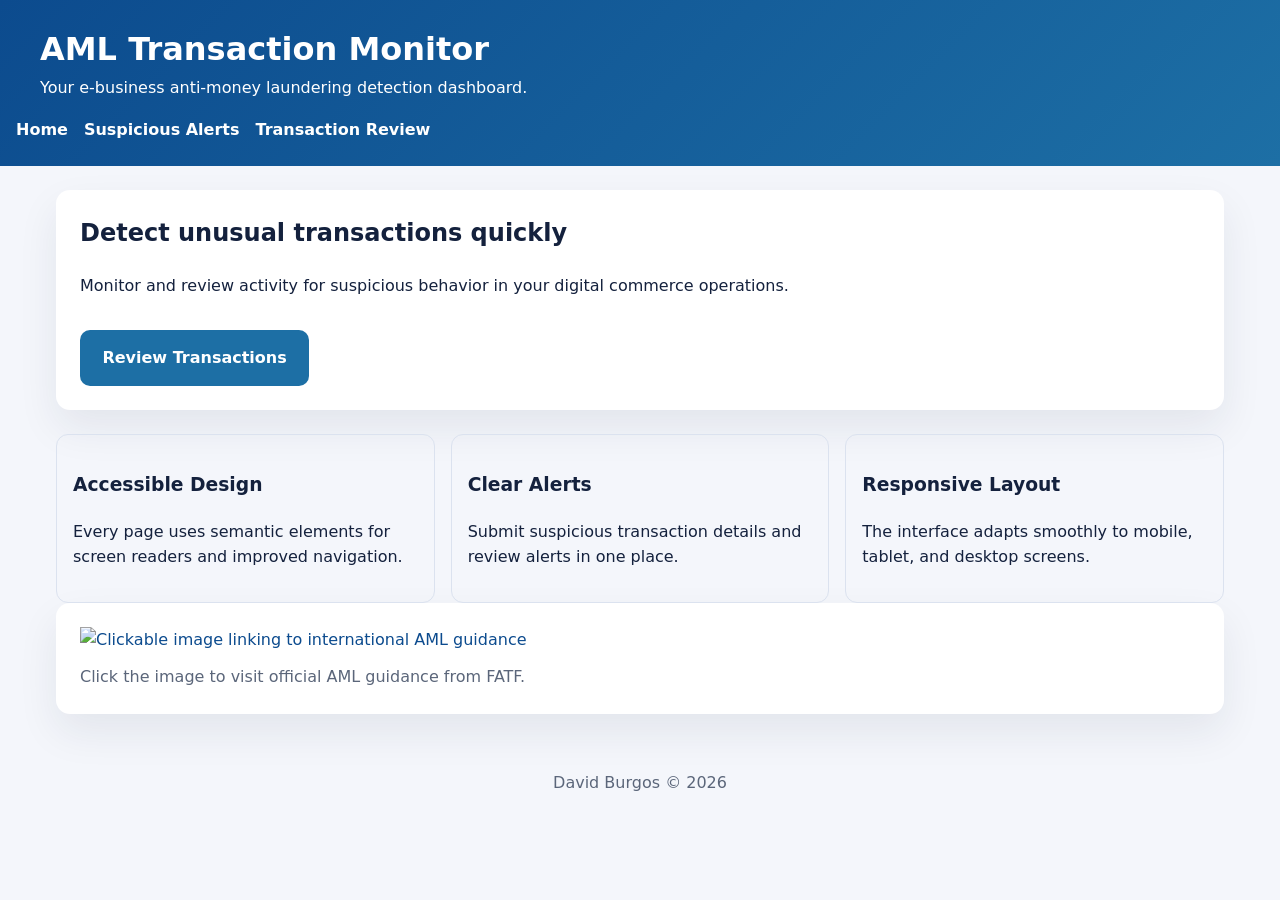
==== index.html @ fd88058b "Class example" ====
<!DOCTYPE html>
<html lang="en">
<head>
  <meta charset="UTF-8">
  <meta name="viewport" content="width=device-width, initial-scale=1.0">
  <title>AML Transaction Monitor</title>
  <link rel="stylesheet" href="styles.css">
</head>
<body>
  <header>
    <div class="brand">
      <h1>AML Transaction Monitor</h1>
      <p>Your e-business anti-money laundering detection dashboard.</p>
    </div>
    <nav aria-label="Primary navigation">
      <ul>
        <li><a href="index.html">Home</a></li>
        <li><a href="suspicious.html">Suspicious Alerts</a></li>
        <li><a href="transactions.html">Transaction Review</a></li>
      </ul>
    </nav>
  </header>

  <main>
    <section class="hero">
      <h2>Detect unusual transactions quickly</h2>
      <p>Monitor and review activity for suspicious behavior in your digital commerce operations.</p>
      <a class="hero-button" href="transactions.html">Review Transactions</a>
    </section>

    <section class="features">
      <article>
        <h3>Accessible Design</h3>
        <p>Every page uses semantic elements for screen readers and improved navigation.</p>
      </article>
      <article>
        <h3>Clear Alerts</h3>
        <p>Submit suspicious transaction details and review alerts in one place.</p>
      </article>
      <article>
        <h3>Responsive Layout</h3>
        <p>The interface adapts smoothly to mobile, tablet, and desktop screens.</p>
      </article>
    </section>

    <section class="resource-card">
      <figure>
        <a href="https://www.fatf-gafi.org" target="_blank" rel="noreferrer noopener">
          <img src="https://via.placeholder.com/600x300?text=AML+Guide" alt="Clickable image linking to international AML guidance" />
        </a>
        <figcaption>Click the image to visit official AML guidance from FATF.</figcaption>
      </figure>
    </section>
  </main>

  <footer>
    <p>David Burgos © 2026</p>
  </footer>
</body>
</html>
---- styles.css ----
:root {
  --bg: #f4f6fb;
  --surface: #ffffff;
  --primary: #0c4b8e;
  --accent: #1d6fa5;
  --text: #14213d;
  --muted: #5b667a;
  --danger: #d62828;
  font-family: Inter, system-ui, -apple-system, BlinkMacSystemFont, "Segoe UI", sans-serif;
}

* {
  box-sizing: border-box;
}

body {
  margin: 0;
  background: var(--bg);
  color: var(--text);
  line-height: 1.6;
}

img {
  max-width: 100%;
  display: block;
}

a {
  color: var(--primary);
  text-decoration: none;
}

a:hover,
button:hover {
  opacity: 0.88;
}

header {
  background: linear-gradient(135deg, #0c4b8e, #1d6fa5);
  color: white;
  padding: 1.5rem 1rem;
}

.brand {
  max-width: 1200px;
  margin: 0 auto;
}

header h1,
header p {
  margin: 0;
}

nav {
  margin-top: 1rem;
}

nav ul {
  list-style: none;
  display: flex;
  gap: 1rem;
  padding: 0;
  margin: 0;
  flex-wrap: wrap;
}

nav a {
  color: white;
  font-weight: 600;
}

main {
  max-width: 1200px;
  margin: 1.5rem auto;
  padding: 0 1rem;
}

.hero,
.page-intro,
.resource-card,
.form-wrapper,
.info-card,
.search-panel,
.table-card {
  background: var(--surface);
  border-radius: 14px;
  padding: 1.5rem;
  box-shadow: 0 18px 40px rgba(20, 33, 61, 0.08);
  margin-bottom: 1.5rem;
}

.hero h2,
.page-intro h2 {
  margin-top: 0;
}

.hero-button {
  display: inline-block;
  margin-top: 1rem;
  background: var(--accent);
  color: white;
  padding: 0.95rem 1.4rem;
  border-radius: 10px;
  font-weight: 700;
}

.features {
  display: grid;
  grid-template-columns: repeat(3, minmax(0, 1fr));
  gap: 1rem;
}

.features article {
  border: 1px solid #dbe2ef;
  padding: 1rem;
  border-radius: 12px;
}

.resource-card figure {
  margin: 0;
}

.resource-card figcaption {
  margin-top: 0.75rem;
  color: var(--muted);
}

form {
  display: grid;
  gap: 1rem;
}

fieldset {
  border: 1px solid #dbe2ef;
  border-radius: 14px;
  padding: 1.4rem;
}

legend {
  font-weight: 700;
  padding: 0 0.5rem;
}

label,
span {
  display: block;
  font-weight: 600;
  margin-bottom: 0.3rem;
}

input[type="text"],
input[type="number"],
select,
textarea {
  width: 100%;
  padding: 0.85rem 1rem;
  border: 1px solid #dbe2ef;
  border-radius: 12px;
  font: inherit;
}

textarea {
  resize: vertical;
}

.radio-group {
  display: flex;
  flex-wrap: wrap;
  gap: 1rem;
  align-items: center;
}

.radio-group label {
  font-weight: 500;
}

button {
  border: none;
  border-radius: 12px;
  background: var(--primary);
  color: white;
  padding: 0.95rem 1.3rem;
  font-weight: 700;
  cursor: pointer;
}

.search-panel label {
  margin-bottom: 0.75rem;
}

.search-row {
  display: flex;
  gap: 0.75rem;
  flex-wrap: wrap;
}

.search-row input {
  flex: 1 1 240px;
}

table {
  width: 100%;
  border-collapse: collapse;
}

caption {
  caption-side: top;
  text-align: left;
  font-weight: 700;
  margin-bottom: 1rem;
}

th,
td {
  text-align: left;
  padding: 0.95rem 0.75rem;
  border-bottom: 1px solid #e6ecf4;
}

th {
  background: #f8fafc;
}

tbody tr:nth-child(even) {
  background: #f7f9fc;
}

footer {
  text-align: center;
  padding: 1rem;
  color: var(--muted);
}

@media (max-width: 900px) {
  .features {
    grid-template-columns: 1fr 1fr;
  }
}

@media (max-width: 680px) {
  nav ul {
    flex-direction: column;
  }

  .features {
    grid-template-columns: 1fr;
  }

  .search-row {
    flex-direction: column;
  }
}
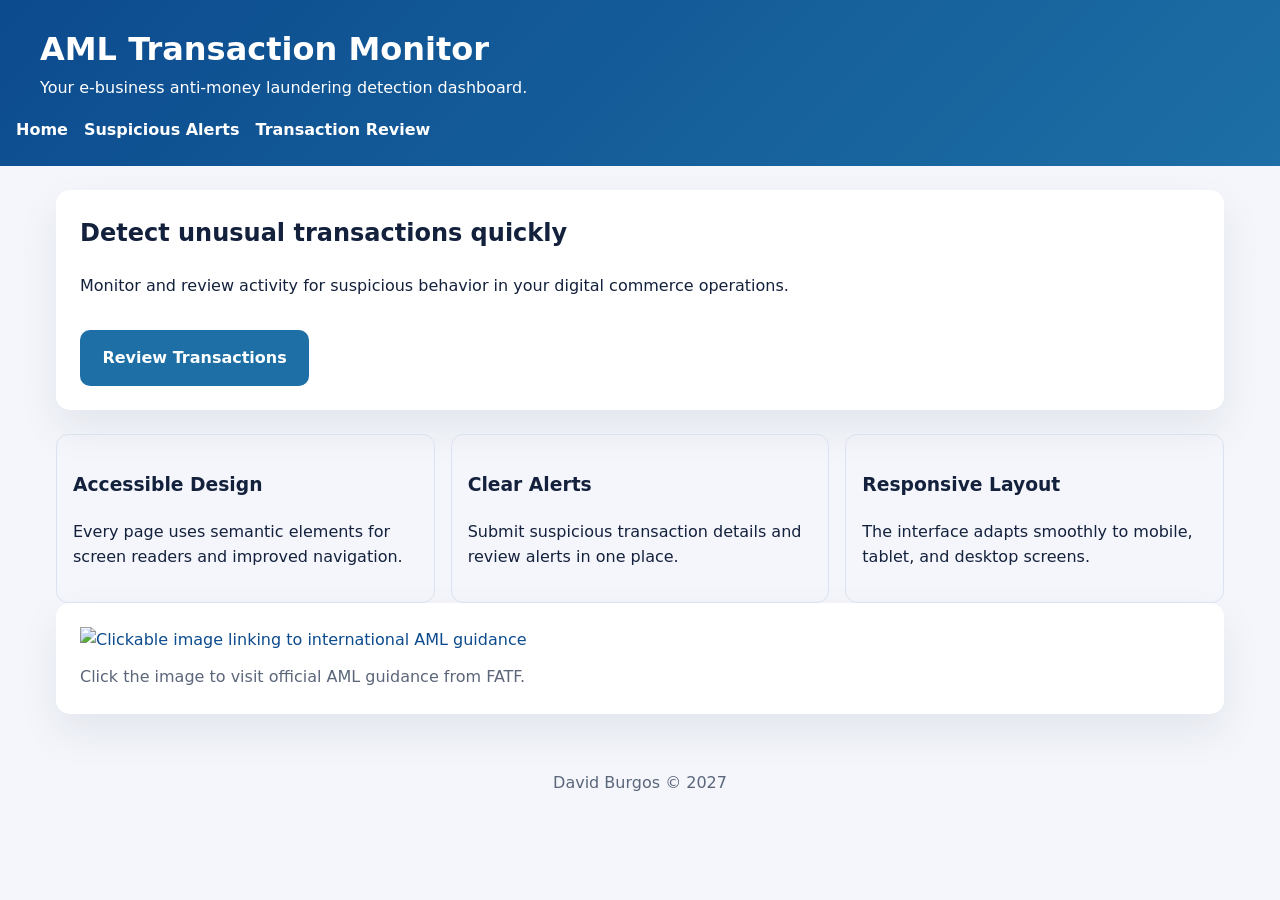
==== commit ca81bc8e: "Changed the date" ====
--- a/index.html
+++ b/index.html
@@ -54,7 +54,7 @@
   </main>
 
   <footer>
-    <p>David Burgos © 2026</p>
+    <p>David Burgos © 2027</p>
   </footer>
 </body>
-</html>
+</html>
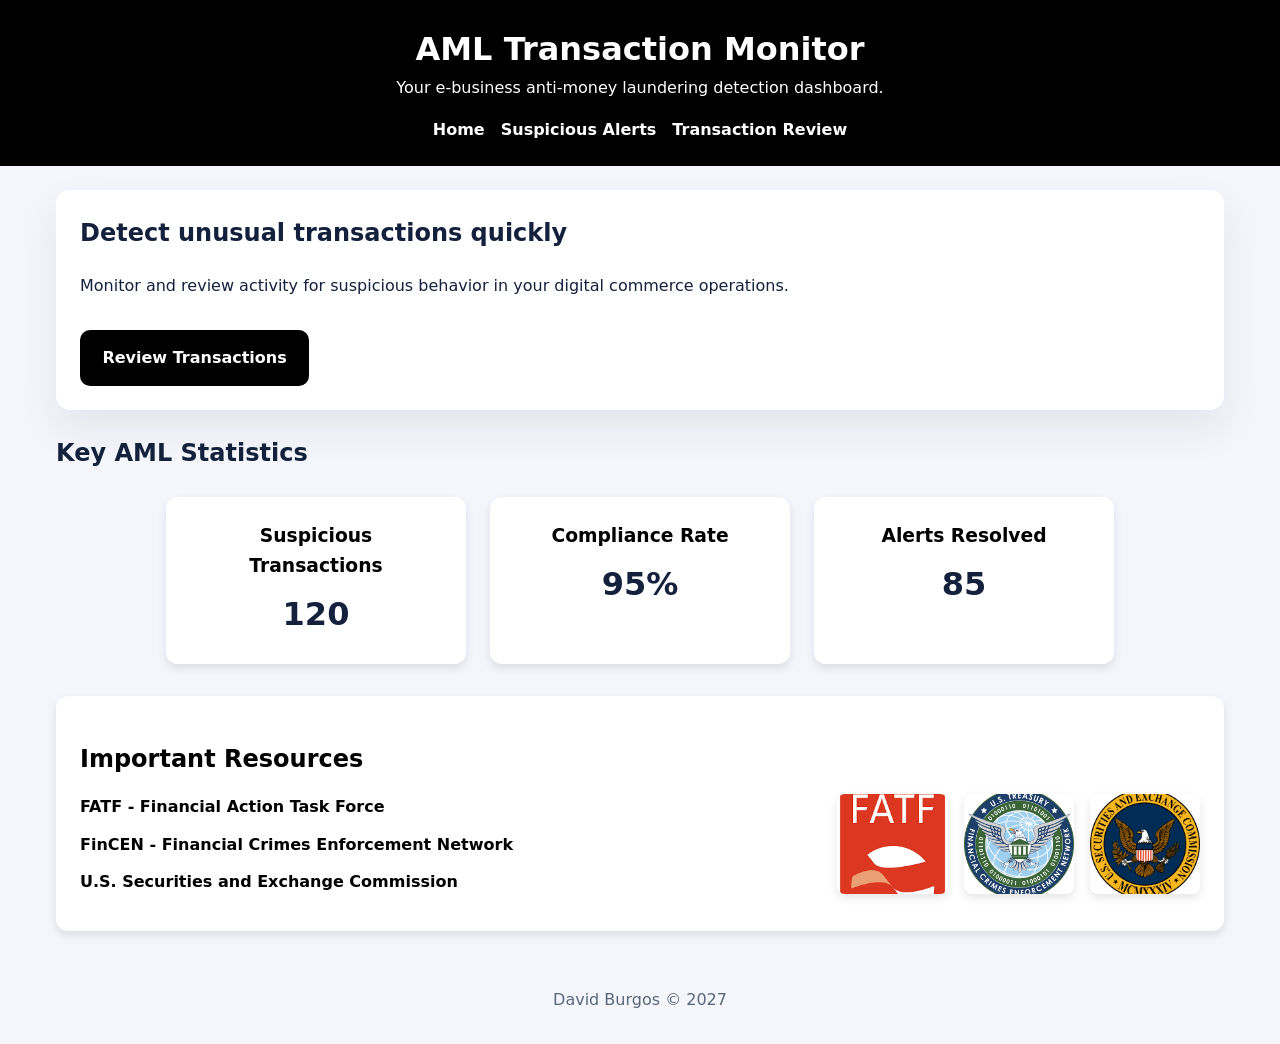
==== commit 063fbfde: "Edits" ====
--- a/index.html
+++ b/index.html
@@ -28,29 +28,127 @@
       <a class="hero-button" href="transactions.html">Review Transactions</a>
     </section>
 
-    <section class="features">
-      <article>
-        <h3>Accessible Design</h3>
-        <p>Every page uses semantic elements for screen readers and improved navigation.</p>
-      </article>
-      <article>
-        <h3>Clear Alerts</h3>
-        <p>Submit suspicious transaction details and review alerts in one place.</p>
-      </article>
-      <article>
-        <h3>Responsive Layout</h3>
-        <p>The interface adapts smoothly to mobile, tablet, and desktop screens.</p>
-      </article>
+    <section class="statistics">
+      <h2>Key AML Statistics</h2>
+      <div class="stats-boxes">
+        <div class="stat-box">
+          <h3>Suspicious Transactions</h3>
+          <p>120</p>
+        </div>
+        <div class="stat-box">
+          <h3>Compliance Rate</h3>
+          <p>95%</p>
+        </div>
+        <div class="stat-box">
+          <h3>Alerts Resolved</h3>
+          <p>85</p>
+        </div>
+      </div>
     </section>
 
-    <section class="resource-card">
-      <figure>
-        <a href="https://www.fatf-gafi.org" target="_blank" rel="noreferrer noopener">
-          <img src="https://via.placeholder.com/600x300?text=AML+Guide" alt="Clickable image linking to international AML guidance" />
-        </a>
-        <figcaption>Click the image to visit official AML guidance from FATF.</figcaption>
-      </figure>
+    <style>
+      .stats-boxes {
+        display: flex;
+        gap: 1.5rem;
+        justify-content: center;
+        margin-top: 1.5rem;
+      }
+
+      .stat-box {
+        background: var(--surface);
+        border-radius: 12px;
+        box-shadow: 0 4px 10px rgba(0, 0, 0, 0.1);
+        padding: 1.5rem;
+        text-align: center;
+        flex: 1;
+        max-width: 300px;
+      }
+
+      .stat-box h3 {
+        margin: 0 0 0.5rem;
+        color: var(--primary);
+      }
+
+      .stat-box p {
+        font-size: 2rem;
+        font-weight: bold;
+        margin: 0;
+        color: var(--text);
+      }
+    </style>
+
+    <section class="important-links">
+      <h2>Important Resources</h2>
+      <div class="resources-content">
+        <ul>
+          <li><a href="https://www.fatf-gafi.org" target="_blank" rel="noopener noreferrer">FATF - Financial Action Task Force</a></li>
+          <li><a href="https://www.fincen.gov" target="_blank" rel="noopener noreferrer">FinCEN - Financial Crimes Enforcement Network</a></li>
+          <li><a href="https://www.sec.gov" target="_blank" rel="noopener noreferrer">U.S. Securities and Exchange Commission</a></li>
+        </ul>
+        <div class="resource-images">
+          <img src="images/fatf.png" alt="FATF Logo">
+          <img src="images/FinCENLogo.png" alt="FinCEN Logo">
+          <img src="images/Seal_of_the_United_States_Securities_and_Exchange_Commission.svg.png" alt="SEC Logo">
+        </div>
+      </div>
     </section>
+
+    <style>
+      .important-links {
+        margin-top: 2rem;
+        padding: 1.5rem;
+        background: var(--surface);
+        border-radius: 12px;
+        box-shadow: 0 4px 10px rgba(0, 0, 0, 0.1);
+      }
+
+      .important-links h2 {
+        margin-bottom: 1rem;
+        color: var(--primary);
+      }
+
+      .resources-content {
+        display: flex;
+        align-items: flex-start;
+        gap: 2rem;
+      }
+
+      .important-links ul {
+        list-style: none;
+        padding: 0;
+        margin: 0;
+        flex: 2;
+      }
+
+      .important-links li {
+        margin-bottom: 0.75rem;
+      }
+
+      .important-links a {
+        color: var(--accent);
+        text-decoration: none;
+        font-weight: 600;
+      }
+
+      .important-links a:hover {
+        text-decoration: underline;
+      }
+
+      .resource-images {
+        display: flex;
+        flex: 1;
+        gap: 1rem;
+        justify-content: space-between;
+      }
+
+      .resource-images img {
+        width: 150px; /* Set a fixed width to expand horizontally */
+        height: 100px; /* Maintain a proportional height */
+        border-radius: 8px;
+        box-shadow: 0 4px 10px rgba(0, 0, 0, 0.1);
+        object-fit: cover; /* Ensures the image fills the width while maintaining aspect ratio */
+      }
+    </style>
   </main>
 
   <footer>
--- a/styles.css
+++ b/styles.css
@@ -1,8 +1,8 @@
 :root {
   --bg: #f4f6fb;
   --surface: #ffffff;
-  --primary: #0c4b8e;
-  --accent: #1d6fa5;
+  --primary: #000000; /* Changed from #0c4b8e */
+  --accent: #000000; /* Changed from #1d6fa5 */
   --text: #14213d;
   --muted: #5b667a;
   --danger: #d62828;
@@ -36,7 +36,11 @@
 }
 
 header {
-  background: linear-gradient(135deg, #0c4b8e, #1d6fa5);
+  display: flex;
+  flex-direction: column;
+  align-items: center;
+  text-align: center;
+  background: linear-gradient(135deg, #000000, #000000); /* Changed from #0c4b8e, #1d6fa5 */
   color: white;
   padding: 1.5rem 1rem;
 }
@@ -177,7 +181,7 @@
 button {
   border: none;
   border-radius: 12px;
-  background: var(--primary);
+  background: var(--primary); /* Updated to use black */
   color: white;
   padding: 0.95rem 1.3rem;
   font-weight: 700;
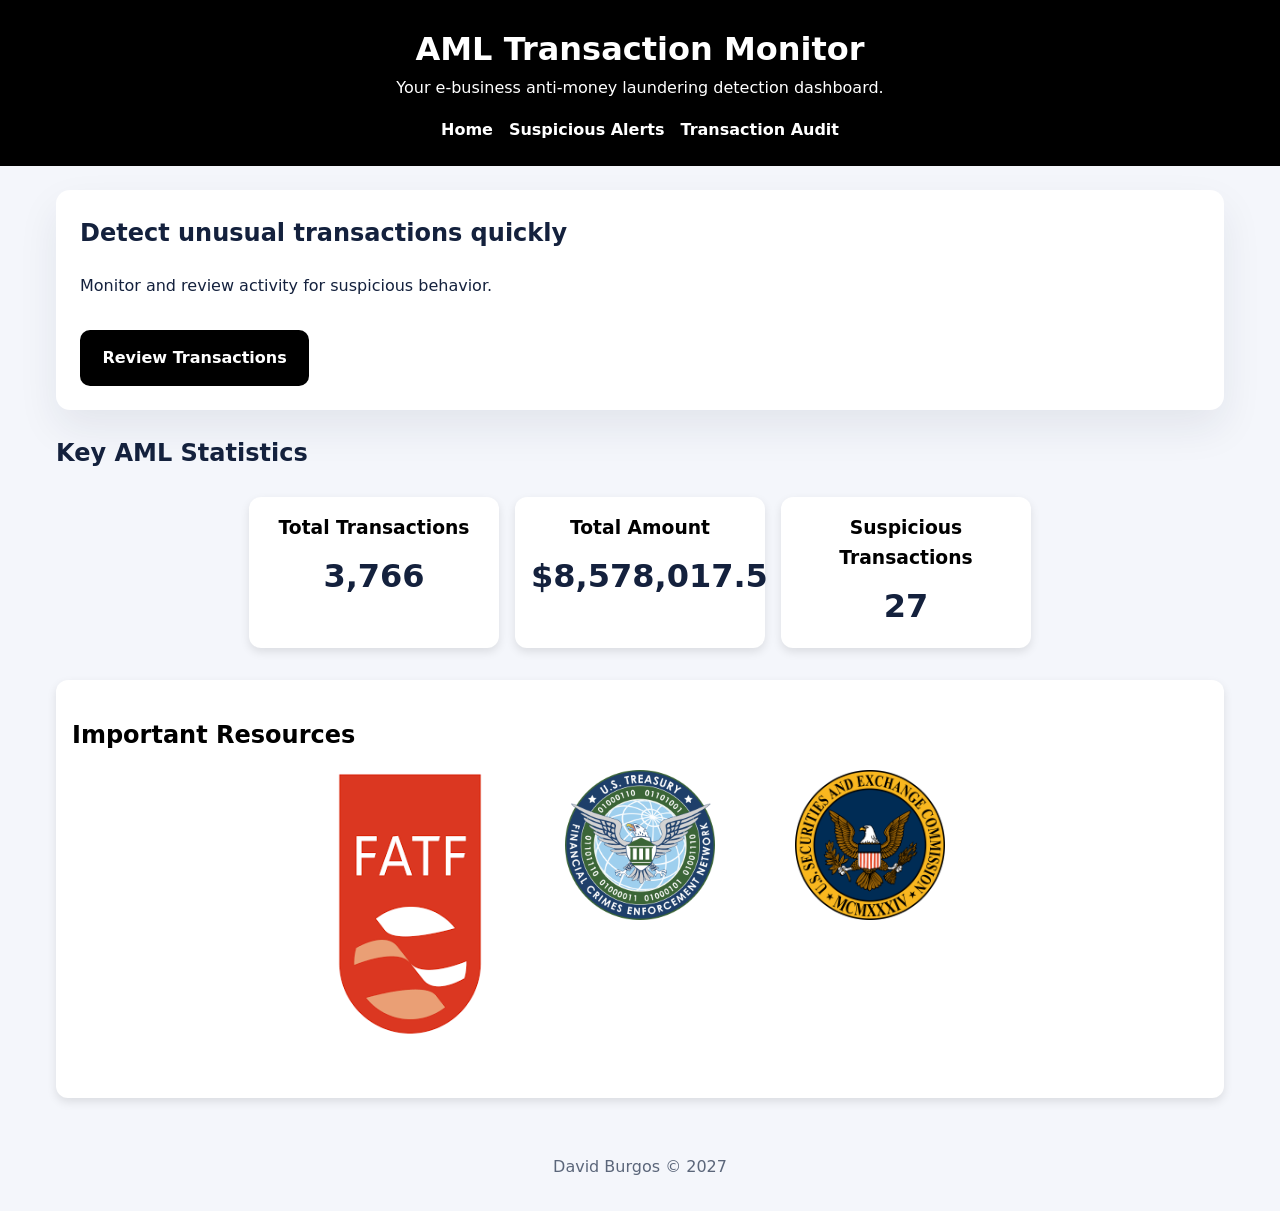
==== commit 43e60184: "commit" ====
--- a/index.html
+++ b/index.html
@@ -4,7 +4,7 @@
   <meta charset="UTF-8">
   <meta name="viewport" content="width=device-width, initial-scale=1.0">
   <title>AML Transaction Monitor</title>
-  <link rel="stylesheet" href="styles.css">
+  <link rel="stylesheet" href="styles.css?v=1.1">
 </head>
 <body>
   <header>
@@ -16,7 +16,7 @@
       <ul>
         <li><a href="index.html">Home</a></li>
         <li><a href="suspicious.html">Suspicious Alerts</a></li>
-        <li><a href="transactions.html">Transaction Review</a></li>
+        <li><a href="transactions.html">Transaction Audit</a></li>
       </ul>
     </nav>
   </header>
@@ -24,7 +24,7 @@
   <main>
     <section class="hero">
       <h2>Detect unusual transactions quickly</h2>
-      <p>Monitor and review activity for suspicious behavior in your digital commerce operations.</p>
+      <p>Monitor and review activity for suspicious behavior.</p>
       <a class="hero-button" href="transactions.html">Review Transactions</a>
     </section>
 
@@ -32,16 +32,16 @@
       <h2>Key AML Statistics</h2>
       <div class="stats-boxes">
         <div class="stat-box">
-          <h3>Suspicious Transactions</h3>
-          <p>120</p>
+          <h3>Total Transactions</h3>
+          <p>3,766</p>
         </div>
         <div class="stat-box">
-          <h3>Compliance Rate</h3>
-          <p>95%</p>
+          <h3>Total Amount</h3>
+          <p>$8,578,017.5</p>
         </div>
         <div class="stat-box">
-          <h3>Alerts Resolved</h3>
-          <p>85</p>
+          <h3>Suspicious Transactions</h3>
+          <p>27</p>
         </div>
       </div>
     </section>
@@ -49,19 +49,21 @@
     <style>
       .stats-boxes {
         display: flex;
-        gap: 1.5rem;
+        flex-wrap: wrap;
+        gap: 1rem;
         justify-content: center;
         margin-top: 1.5rem;
+        margin-bottom: 2rem;
       }
 
       .stat-box {
         background: var(--surface);
         border-radius: 12px;
         box-shadow: 0 4px 10px rgba(0, 0, 0, 0.1);
-        padding: 1.5rem;
+        padding: 1rem;
         text-align: center;
-        flex: 1;
-        max-width: 300px;
+        flex: 1 1 120px;
+        max-width: 250px;
       }
 
       .stat-box h3 {
@@ -81,14 +83,14 @@
       <h2>Important Resources</h2>
       <div class="resources-content">
         <ul>
-          <li><a href="https://www.fatf-gafi.org" target="_blank" rel="noopener noreferrer">FATF - Financial Action Task Force</a></li>
-          <li><a href="https://www.fincen.gov" target="_blank" rel="noopener noreferrer">FinCEN - Financial Crimes Enforcement Network</a></li>
-          <li><a href="https://www.sec.gov" target="_blank" rel="noopener noreferrer">U.S. Securities and Exchange Commission</a></li>
+          <li><a href="https://www.fatf-gafi.org" target="_blank" rel="noopener noreferrer"> <img src="images/fatf.png" alt="FATF Logo"></a></li>
+          <li><a href="https://www.fincen.gov" target="_blank" rel="noopener noreferrer"><img src="images/FinCENLogo.png" alt="FinCEN Logo"></a></li>
+          <li><a href="https://www.sec.gov" target="_blank" rel="noopener noreferrer"><img src="images/Seal_of_the_United_States_Securities_and_Exchange_Commission.svg.png" alt="SEC Logo"></a></li>
         </ul>
         <div class="resource-images">
-          <img src="images/fatf.png" alt="FATF Logo">
-          <img src="images/FinCENLogo.png" alt="FinCEN Logo">
-          <img src="images/Seal_of_the_United_States_Securities_and_Exchange_Commission.svg.png" alt="SEC Logo">
+          
+          
+          
         </div>
       </div>
     </section>
@@ -96,10 +98,11 @@
     <style>
       .important-links {
         margin-top: 2rem;
-        padding: 1.5rem;
+        padding: 1rem; /* Reduced padding to make the box shorter */
         background: var(--surface);
         border-radius: 12px;
         box-shadow: 0 4px 10px rgba(0, 0, 0, 0.1);
+        overflow: hidden;
       }
 
       .important-links h2 {
--- a/styles.css
+++ b/styles.css
@@ -13,11 +13,16 @@
   box-sizing: border-box;
 }
 
+html {
+  overflow-x: hidden;
+}
+
 body {
   margin: 0;
   background: var(--bg);
   color: var(--text);
   line-height: 1.6;
+  overflow-x: hidden;
 }
 
 img {
@@ -193,18 +198,26 @@
 }
 
 .search-row {
-  display: flex;
+  display: grid;
+  grid-template-columns: 1fr auto;
   gap: 0.75rem;
-  flex-wrap: wrap;
+  align-items: start;
 }
 
 .search-row input {
-  flex: 1 1 240px;
+  width: 100%;
+}
+
+@media (max-width: 480px) {
+  .search-row {
+    grid-template-columns: 1fr;
+  }
 }
 
 table {
   width: 100%;
   border-collapse: collapse;
+  word-wrap: break-word;
 }
 
 caption {
@@ -217,8 +230,9 @@
 th,
 td {
   text-align: left;
-  padding: 0.95rem 0.75rem;
-  border-bottom: 1px solid #e6ecf4;
+  padding: 0.5rem;
+  border: 1px solid var(--muted);
+  overflow-wrap: break-word;
 }
 
 th {
@@ -254,3 +268,148 @@
     flex-direction: column;
   }
 }
+
+/* Style for aligning and resizing images in the important-links section */
+.important-links .resources-content {
+  display: flex;
+  justify-content: center;
+  align-items: center;
+  flex-direction: column;
+}
+
+.important-links .resources-content ul {
+  display: flex;
+  justify-content: center;
+  gap: 5rem; /* Significantly increase spacing between images */
+  padding: 0;
+  list-style: none;
+}
+
+.important-links .resources-content ul li img {
+  width: 150px;
+  height: auto; /* Maintain aspect ratio to avoid cutting */
+  object-fit: contain; /* Ensure the entire image is visible */
+}
+
+.important-links .resources-content ul li:first-child img {
+  margin-top: 0;
+}
+
+
+/* Responsive Design */
+@media (max-width: 768px) {
+  header {
+    flex-direction: column;
+    padding: 1rem;
+  }
+
+  nav ul {
+    flex-direction: column;
+    gap: 0.5rem;
+  }
+
+  main {
+    padding: 0.5rem;
+  }
+
+  .form-wrapper {
+    padding: 1rem;
+  }
+}
+
+@media (max-width: 480px) {
+  header h1 {
+    font-size: 1.5rem;
+  }
+
+  header p {
+    font-size: 1rem;
+  }
+
+  nav ul {
+    gap: 0.25rem;
+  }
+
+  main {
+    padding: 0 0.5rem;
+    margin: 0.75rem auto;
+  }
+
+  .hero,
+  .page-intro,
+  .resource-card,
+  .form-wrapper,
+  .info-card,
+  .search-panel,
+  .table-card {
+    padding: 0.75rem;
+    border-radius: 8px;
+  }
+
+  table {
+    font-size: 0.65rem;
+  }
+
+  th,
+  td {
+    padding: 0.2rem 0.15rem;
+  }
+
+  caption {
+    font-size: 0.8rem;
+  }
+
+  fieldset {
+    padding: 0.75rem;
+  }
+}
+
+@media (max-width: 600px) {
+  .important-links .resources-content ul {
+    flex-direction: column;
+    align-items: center;
+    gap: 1rem;
+  }
+
+  .important-links .resources-content ul li img {
+    width: 120px;
+  }
+
+  .stats-boxes {
+    flex-wrap: wrap;
+    gap: 0.75rem;
+  }
+}
+
+/* Responsive Table Design */
+table {
+  width: 100%;
+  border-collapse: collapse;
+  word-wrap: break-word;
+}
+
+table th,
+table td {
+  padding: 0.5rem;
+  text-align: left;
+  border: 1px solid var(--muted);
+  overflow-wrap: break-word;
+}
+
+.table-wrapper {
+  overflow-x: hidden;
+}
+
+.table-card {
+  overflow: hidden;
+}
+
+table {
+  table-layout: fixed;
+}
+
+th,
+td {
+  word-break: break-word;
+  white-space: normal;
+}
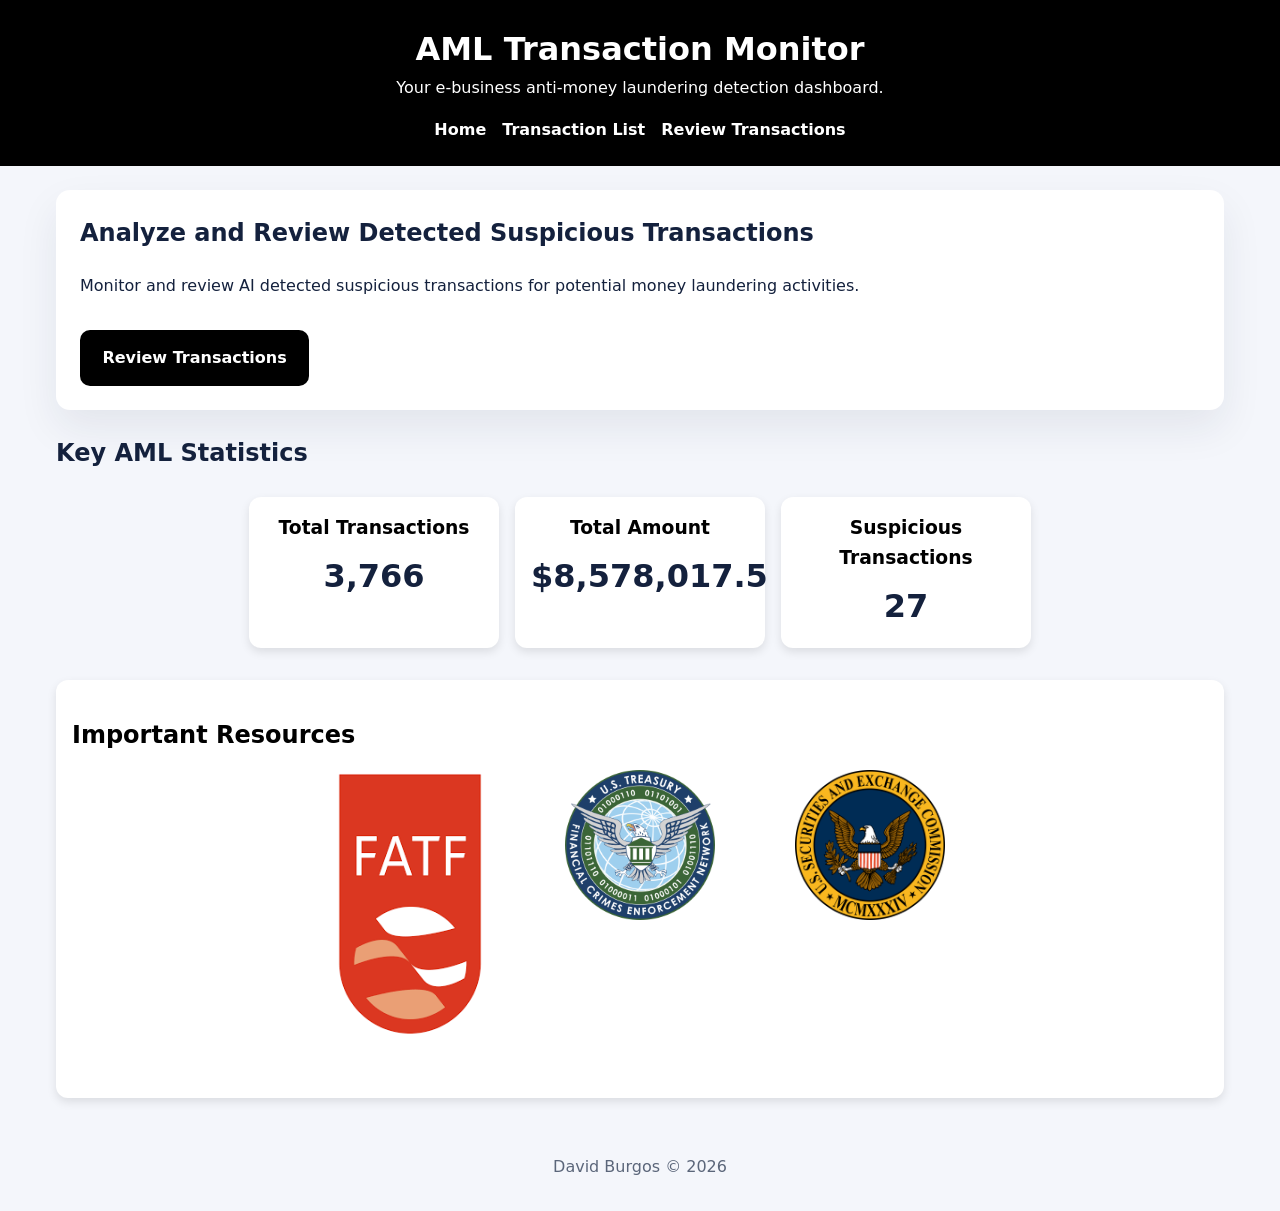
==== commit 0fa82857: "Commit" ====
--- a/index.html
+++ b/index.html
@@ -15,16 +15,16 @@
     <nav aria-label="Primary navigation">
       <ul>
         <li><a href="index.html">Home</a></li>
-        <li><a href="suspicious.html">Suspicious Alerts</a></li>
-        <li><a href="transactions.html">Transaction Audit</a></li>
+        <li><a href="transactions.html">Transaction List</a></li>
+        <li><a href="suspicious.html">Review Transactions</a></li>
       </ul>
     </nav>
   </header>
 
   <main>
     <section class="hero">
-      <h2>Detect unusual transactions quickly</h2>
-      <p>Monitor and review activity for suspicious behavior.</p>
+      <h2>Analyze and Review Detected Suspicious Transactions</h2>
+      <p>Monitor and review AI detected suspicious transactions for potential money laundering activities.</p>
       <a class="hero-button" href="transactions.html">Review Transactions</a>
     </section>
 
@@ -155,7 +155,7 @@
   </main>
 
   <footer>
-    <p>David Burgos © 2027</p>
+    <p>David Burgos © 2026</p>
   </footer>
 </body>
 </html>
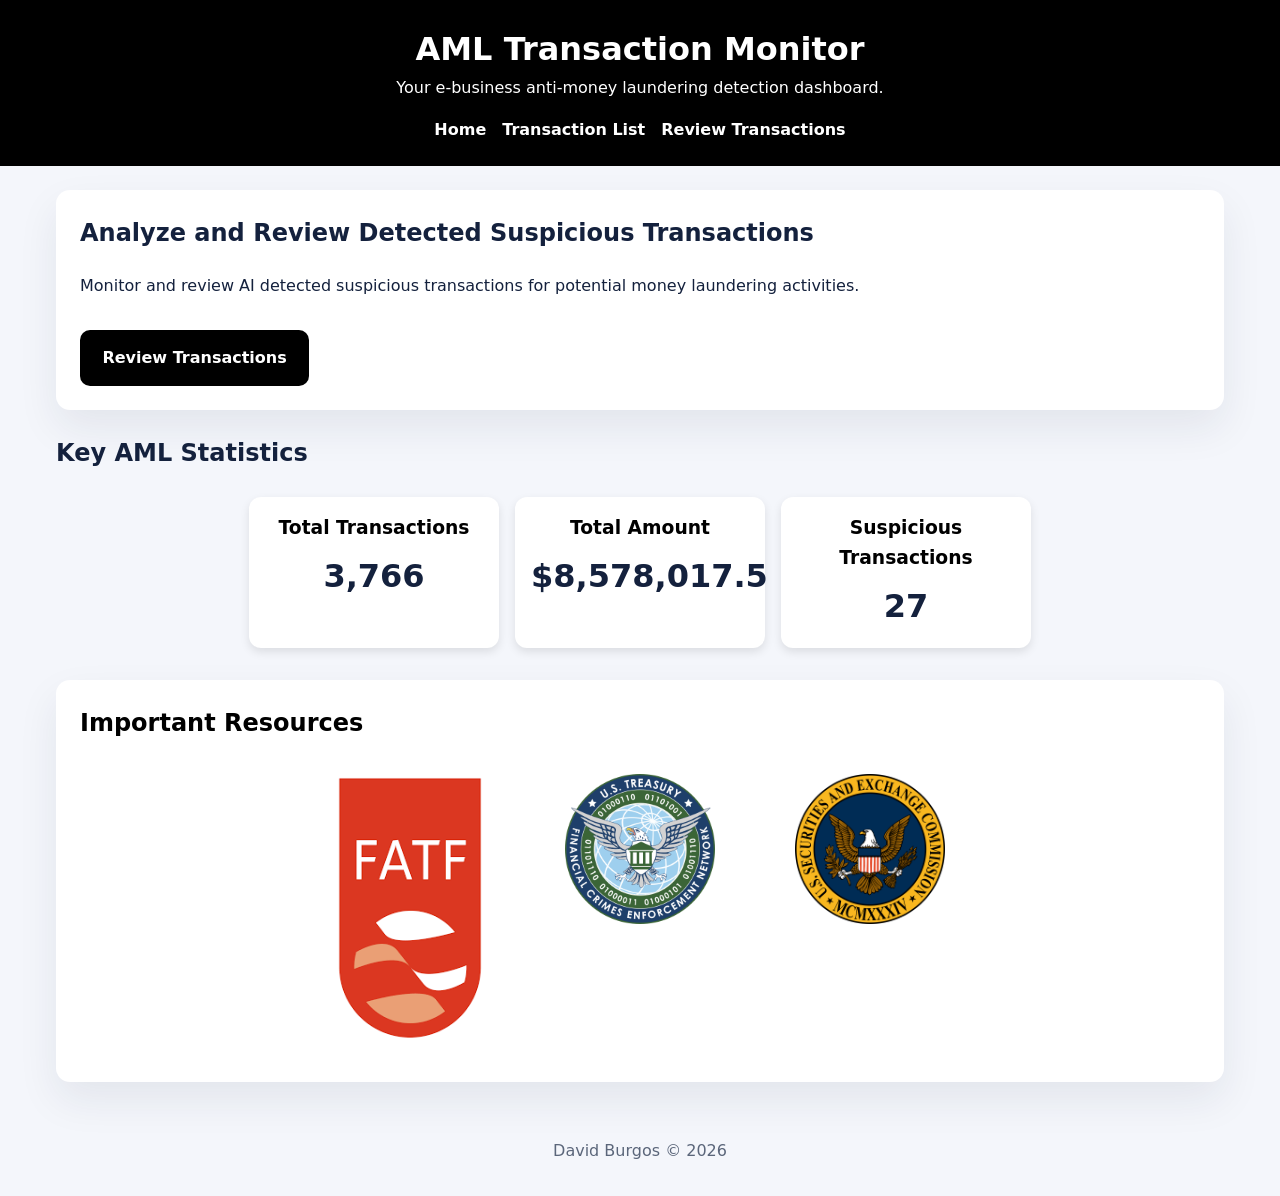
==== commit 0f58df44: "Commit" ====
--- a/index.html
+++ b/index.html
@@ -4,7 +4,7 @@
   <meta charset="UTF-8">
   <meta name="viewport" content="width=device-width, initial-scale=1.0">
   <title>AML Transaction Monitor</title>
-  <link rel="stylesheet" href="styles.css?v=1.1">
+  <link rel="stylesheet" href="styles.css">
 </head>
 <body>
   <header>
@@ -46,116 +46,20 @@
       </div>
     </section>
 
-    <style>
-      .stats-boxes {
-        display: flex;
-        flex-wrap: wrap;
-        gap: 1rem;
-        justify-content: center;
-        margin-top: 1.5rem;
-        margin-bottom: 2rem;
-      }
-
-      .stat-box {
-        background: var(--surface);
-        border-radius: 12px;
-        box-shadow: 0 4px 10px rgba(0, 0, 0, 0.1);
-        padding: 1rem;
-        text-align: center;
-        flex: 1 1 120px;
-        max-width: 250px;
-      }
-
-      .stat-box h3 {
-        margin: 0 0 0.5rem;
-        color: var(--primary);
-      }
-
-      .stat-box p {
-        font-size: 2rem;
-        font-weight: bold;
-        margin: 0;
-        color: var(--text);
-      }
-    </style>
-
     <section class="important-links">
       <h2>Important Resources</h2>
       <div class="resources-content">
         <ul>
-          <li><a href="https://www.fatf-gafi.org" target="_blank" rel="noopener noreferrer"> <img src="images/fatf.png" alt="FATF Logo"></a></li>
+          <li><a href="https://www.fatf-gafi.org" target="_blank" rel="noopener noreferrer"><img src="images/fatf.png" alt="FATF Logo"></a></li>
           <li><a href="https://www.fincen.gov" target="_blank" rel="noopener noreferrer"><img src="images/FinCENLogo.png" alt="FinCEN Logo"></a></li>
           <li><a href="https://www.sec.gov" target="_blank" rel="noopener noreferrer"><img src="images/Seal_of_the_United_States_Securities_and_Exchange_Commission.svg.png" alt="SEC Logo"></a></li>
         </ul>
-        <div class="resource-images">
-          
-          
-          
-        </div>
       </div>
     </section>
-
-    <style>
-      .important-links {
-        margin-top: 2rem;
-        padding: 1rem; /* Reduced padding to make the box shorter */
-        background: var(--surface);
-        border-radius: 12px;
-        box-shadow: 0 4px 10px rgba(0, 0, 0, 0.1);
-        overflow: hidden;
-      }
-
-      .important-links h2 {
-        margin-bottom: 1rem;
-        color: var(--primary);
-      }
-
-      .resources-content {
-        display: flex;
-        align-items: flex-start;
-        gap: 2rem;
-      }
-
-      .important-links ul {
-        list-style: none;
-        padding: 0;
-        margin: 0;
-        flex: 2;
-      }
-
-      .important-links li {
-        margin-bottom: 0.75rem;
-      }
-
-      .important-links a {
-        color: var(--accent);
-        text-decoration: none;
-        font-weight: 600;
-      }
-
-      .important-links a:hover {
-        text-decoration: underline;
-      }
-
-      .resource-images {
-        display: flex;
-        flex: 1;
-        gap: 1rem;
-        justify-content: space-between;
-      }
-
-      .resource-images img {
-        width: 150px; /* Set a fixed width to expand horizontally */
-        height: 100px; /* Maintain a proportional height */
-        border-radius: 8px;
-        box-shadow: 0 4px 10px rgba(0, 0, 0, 0.1);
-        object-fit: cover; /* Ensures the image fills the width while maintaining aspect ratio */
-      }
-    </style>
   </main>
 
   <footer>
-    <p>David Burgos © 2026</p>
+    <p>David Burgos &copy; 2026</p>
   </footer>
 </body>
-</html>+</html>
--- a/styles.css
+++ b/styles.css
@@ -1,8 +1,8 @@
 :root {
   --bg: #f4f6fb;
   --surface: #ffffff;
-  --primary: #000000; /* Changed from #0c4b8e */
-  --accent: #000000; /* Changed from #1d6fa5 */
+  --primary: #000000;
+  --accent: #000000;
   --text: #14213d;
   --muted: #5b667a;
   --danger: #d62828;
@@ -45,7 +45,7 @@
   flex-direction: column;
   align-items: center;
   text-align: center;
-  background: linear-gradient(135deg, #000000, #000000); /* Changed from #0c4b8e, #1d6fa5 */
+  background: linear-gradient(135deg, #000000, #000000);
   color: white;
   padding: 1.5rem 1rem;
 }
@@ -90,7 +90,8 @@
 .form-wrapper,
 .info-card,
 .search-panel,
-.table-card {
+.table-card,
+.important-links {
   background: var(--surface);
   border-radius: 14px;
   padding: 1.5rem;
@@ -113,6 +114,77 @@
   font-weight: 700;
 }
 
+/* Stats section */
+.stats-boxes {
+  display: flex;
+  flex-wrap: wrap;
+  gap: 1rem;
+  justify-content: center;
+  margin-top: 1.5rem;
+  margin-bottom: 2rem;
+}
+
+.stat-box {
+  background: var(--surface);
+  border-radius: 12px;
+  box-shadow: 0 4px 10px rgba(0, 0, 0, 0.1);
+  padding: 1rem;
+  text-align: center;
+  flex: 1 1 120px;
+  max-width: 250px;
+}
+
+.stat-box h3 {
+  margin: 0 0 0.5rem;
+  color: var(--primary);
+}
+
+.stat-box p {
+  font-size: 2rem;
+  font-weight: bold;
+  margin: 0;
+  color: var(--text);
+}
+
+/* Important resources section */
+.important-links h2 {
+  margin-top: 0;
+  margin-bottom: 1rem;
+  color: var(--primary);
+}
+
+.important-links a {
+  color: var(--accent);
+  text-decoration: none;
+  font-weight: 600;
+}
+
+.important-links a:hover {
+  text-decoration: underline;
+}
+
+.important-links .resources-content {
+  display: flex;
+  justify-content: center;
+  align-items: center;
+  flex-direction: column;
+}
+
+.important-links .resources-content ul {
+  display: flex;
+  justify-content: center;
+  gap: 5rem;
+  padding: 0;
+  list-style: none;
+}
+
+.important-links .resources-content ul li img {
+  width: 150px;
+  height: auto;
+  object-fit: contain;
+}
+
+/* Features grid */
 .features {
   display: grid;
   grid-template-columns: repeat(3, minmax(0, 1fr));
@@ -125,6 +197,7 @@
   border-radius: 12px;
 }
 
+/* Resource card */
 .resource-card figure {
   margin: 0;
 }
@@ -134,6 +207,7 @@
   color: var(--muted);
 }
 
+/* Form styles */
 form {
   display: grid;
   gap: 1rem;
@@ -186,13 +260,14 @@
 button {
   border: none;
   border-radius: 12px;
-  background: var(--primary); /* Updated to use black */
+  background: var(--primary);
   color: white;
   padding: 0.95rem 1.3rem;
   font-weight: 700;
   cursor: pointer;
 }
 
+/* Search panel */
 .search-panel label {
   margin-bottom: 0.75rem;
 }
@@ -208,16 +283,12 @@
   width: 100%;
 }
 
-@media (max-width: 480px) {
-  .search-row {
-    grid-template-columns: 1fr;
-  }
-}
-
+/* Table styles */
 table {
   width: 100%;
   border-collapse: collapse;
   word-wrap: break-word;
+  table-layout: fixed;
 }
 
 caption {
@@ -233,6 +304,8 @@
   padding: 0.5rem;
   border: 1px solid var(--muted);
   overflow-wrap: break-word;
+  word-break: break-word;
+  white-space: normal;
 }
 
 th {
@@ -243,63 +316,46 @@
   background: #f7f9fc;
 }
 
+.table-card {
+  overflow: hidden;
+}
+
+/* Transactions table column widths */
+.transactions-table th:nth-child(1),
+.transactions-table td:nth-child(1) { width: 13%; }
+.transactions-table th:nth-child(2),
+.transactions-table td:nth-child(2) { width: 9%; }
+.transactions-table th:nth-child(3),
+.transactions-table th:nth-child(4),
+.transactions-table th:nth-child(5),
+.transactions-table td:nth-child(3),
+.transactions-table td:nth-child(4),
+.transactions-table td:nth-child(5) { width: 10%; }
+.transactions-table th:nth-child(6),
+.transactions-table td:nth-child(6) { width: 9%; }
+.transactions-table th:nth-child(7),
+.transactions-table td:nth-child(7) { width: 6%; }
+.transactions-table th:nth-child(8),
+.transactions-table td:nth-child(8) { width: 8%; }
+.transactions-table th:nth-child(9),
+.transactions-table td:nth-child(9) { width: 12%; }
+
+/* Footer */
 footer {
   text-align: center;
   padding: 1rem;
   color: var(--muted);
 }
 
+/* Responsive breakpoints */
 @media (max-width: 900px) {
   .features {
     grid-template-columns: 1fr 1fr;
   }
 }
 
-@media (max-width: 680px) {
-  nav ul {
-    flex-direction: column;
-  }
-
-  .features {
-    grid-template-columns: 1fr;
-  }
-
-  .search-row {
-    flex-direction: column;
-  }
-}
-
-/* Style for aligning and resizing images in the important-links section */
-.important-links .resources-content {
-  display: flex;
-  justify-content: center;
-  align-items: center;
-  flex-direction: column;
-}
-
-.important-links .resources-content ul {
-  display: flex;
-  justify-content: center;
-  gap: 5rem; /* Significantly increase spacing between images */
-  padding: 0;
-  list-style: none;
-}
-
-.important-links .resources-content ul li img {
-  width: 150px;
-  height: auto; /* Maintain aspect ratio to avoid cutting */
-  object-fit: contain; /* Ensure the entire image is visible */
-}
-
-.important-links .resources-content ul li:first-child img {
-  margin-top: 0;
-}
-
-
-/* Responsive Design */
 @media (max-width: 768px) {
   header {
-    flex-direction: column;
     padding: 1rem;
   }
 
@@ -314,6 +370,28 @@
 
   .form-wrapper {
     padding: 1rem;
+  }
+}
+
+@media (max-width: 680px) {
+  .features {
+    grid-template-columns: 1fr;
+  }
+}
+
+@media (max-width: 600px) {
+  .important-links .resources-content ul {
+    flex-direction: column;
+    align-items: center;
+    gap: 1rem;
+  }
+
+  .important-links .resources-content ul li img {
+    width: 120px;
+  }
+
+  .stats-boxes {
+    gap: 0.75rem;
   }
 }
 
@@ -341,9 +419,14 @@
   .form-wrapper,
   .info-card,
   .search-panel,
-  .table-card {
+  .table-card,
+  .important-links {
     padding: 0.75rem;
     border-radius: 8px;
+  }
+
+  .search-row {
+    grid-template-columns: 1fr;
   }
 
   table {
@@ -363,53 +446,3 @@
     padding: 0.75rem;
   }
 }
-
-@media (max-width: 600px) {
-  .important-links .resources-content ul {
-    flex-direction: column;
-    align-items: center;
-    gap: 1rem;
-  }
-
-  .important-links .resources-content ul li img {
-    width: 120px;
-  }
-
-  .stats-boxes {
-    flex-wrap: wrap;
-    gap: 0.75rem;
-  }
-}
-
-/* Responsive Table Design */
-table {
-  width: 100%;
-  border-collapse: collapse;
-  word-wrap: break-word;
-}
-
-table th,
-table td {
-  padding: 0.5rem;
-  text-align: left;
-  border: 1px solid var(--muted);
-  overflow-wrap: break-word;
-}
-
-.table-wrapper {
-  overflow-x: hidden;
-}
-
-.table-card {
-  overflow: hidden;
-}
-
-table {
-  table-layout: fixed;
-}
-
-th,
-td {
-  word-break: break-word;
-  white-space: normal;
-}
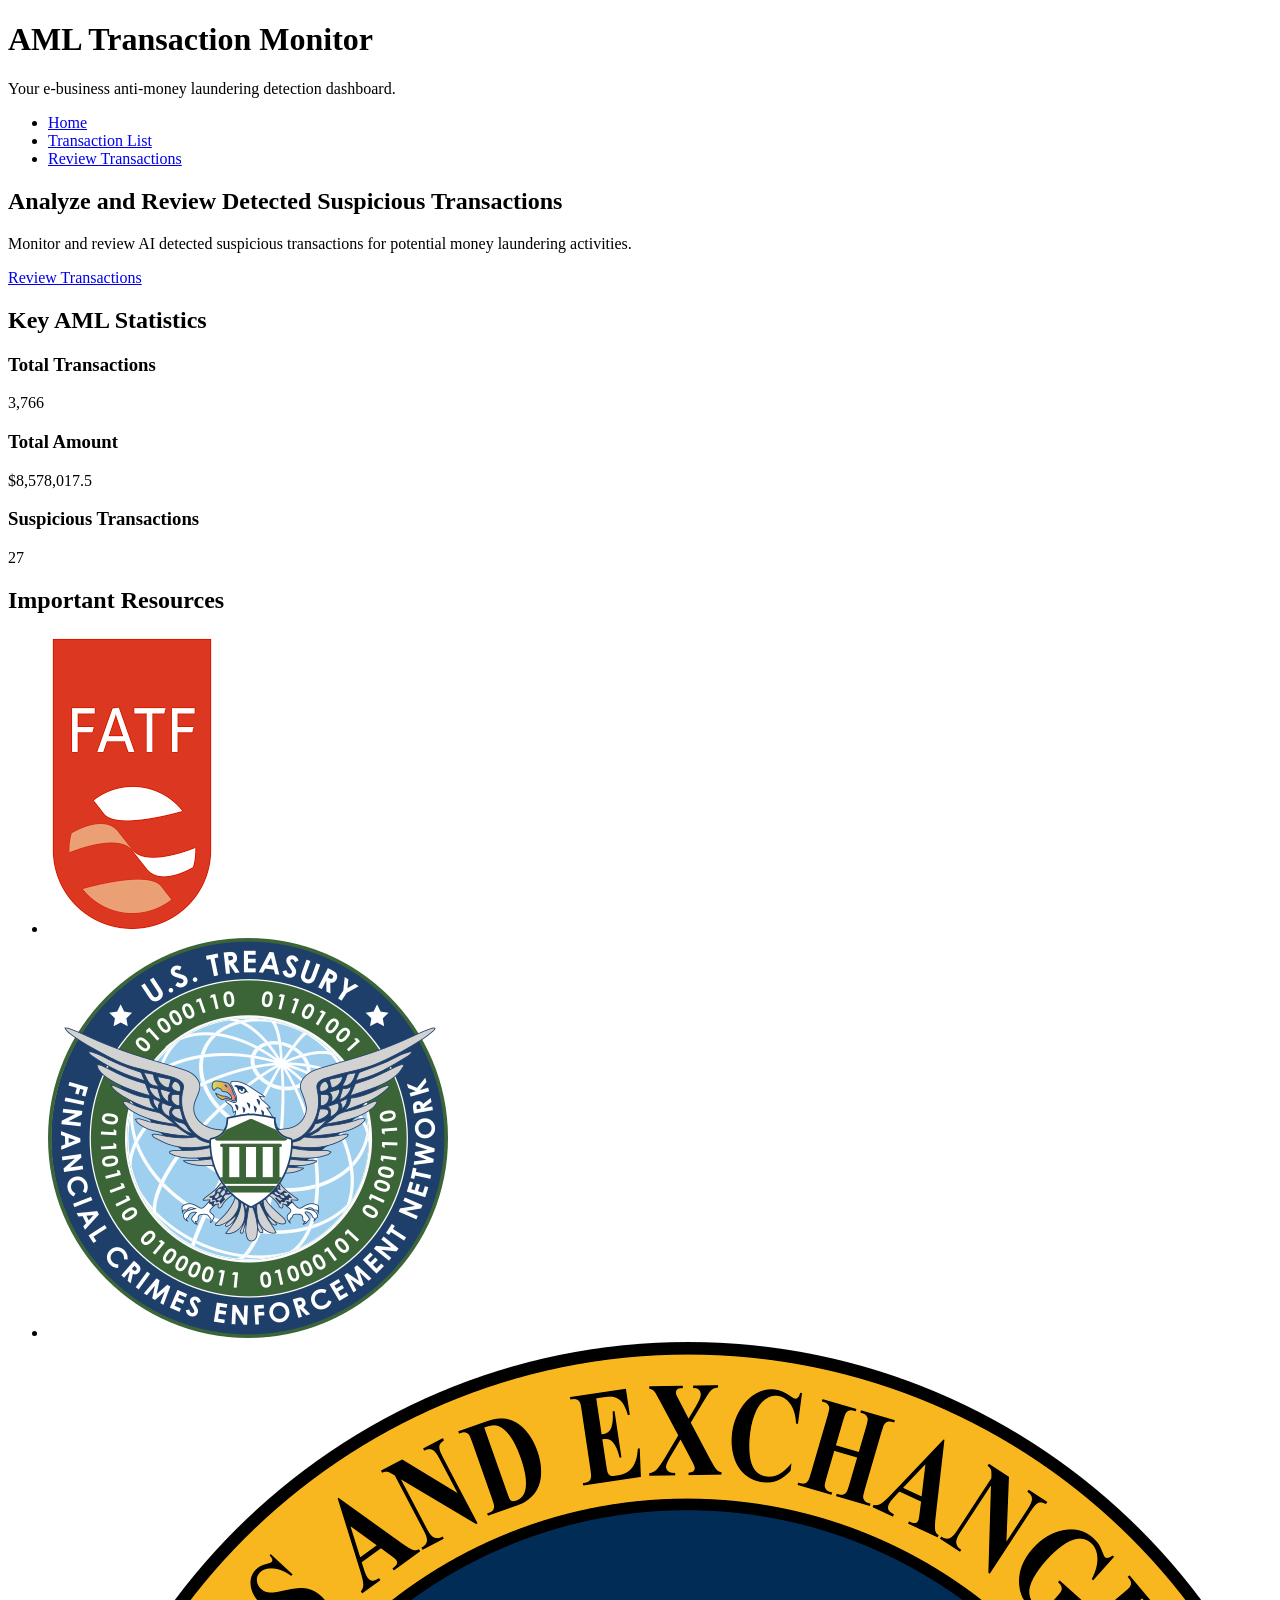
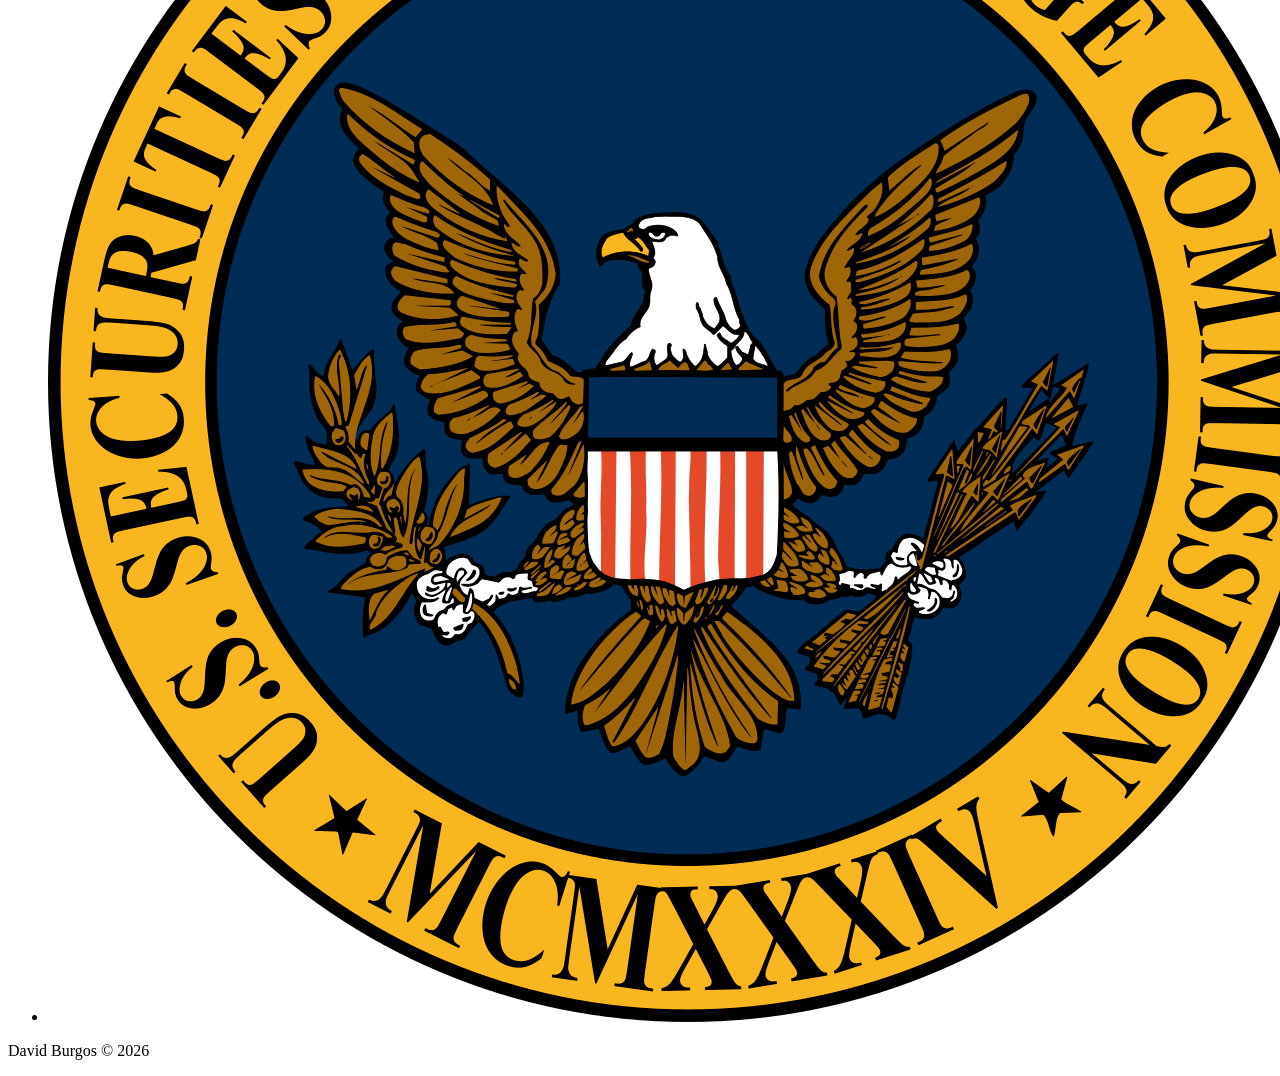
==== commit f7764916: "commit" ====
--- a/index.html
+++ b/index.html
@@ -4,7 +4,7 @@
   <meta charset="UTF-8">
   <meta name="viewport" content="width=device-width, initial-scale=1.0">
   <title>AML Transaction Monitor</title>
-  <link rel="stylesheet" href="styles.css">
+  <!--<link rel="stylesheet" href="styles.css">-->
 </head>
 <body>
   <header>
--- a/styles.css
+++ b/styles.css
@@ -323,22 +323,38 @@
 /* Transactions table column widths */
 .transactions-table th:nth-child(1),
 .transactions-table td:nth-child(1) { width: 13%; }
+
+
 .transactions-table th:nth-child(2),
 .transactions-table td:nth-child(2) { width: 9%; }
+
+
 .transactions-table th:nth-child(3),
 .transactions-table th:nth-child(4),
 .transactions-table th:nth-child(5),
 .transactions-table td:nth-child(3),
 .transactions-table td:nth-child(4),
 .transactions-table td:nth-child(5) { width: 10%; }
+
+
 .transactions-table th:nth-child(6),
 .transactions-table td:nth-child(6) { width: 9%; }
+
+
 .transactions-table th:nth-child(7),
 .transactions-table td:nth-child(7) { width: 6%; }
+
+
 .transactions-table th:nth-child(8),
 .transactions-table td:nth-child(8) { width: 8%; }
+
+
 .transactions-table th:nth-child(9),
 .transactions-table td:nth-child(9) { width: 12%; }
+
+
+
+
 
 /* Footer */
 footer {
@@ -346,6 +362,14 @@
   padding: 1rem;
   color: var(--muted);
 }
+
+
+
+
+
+
+//==========================
+
 
 /* Responsive breakpoints */
 @media (max-width: 900px) {
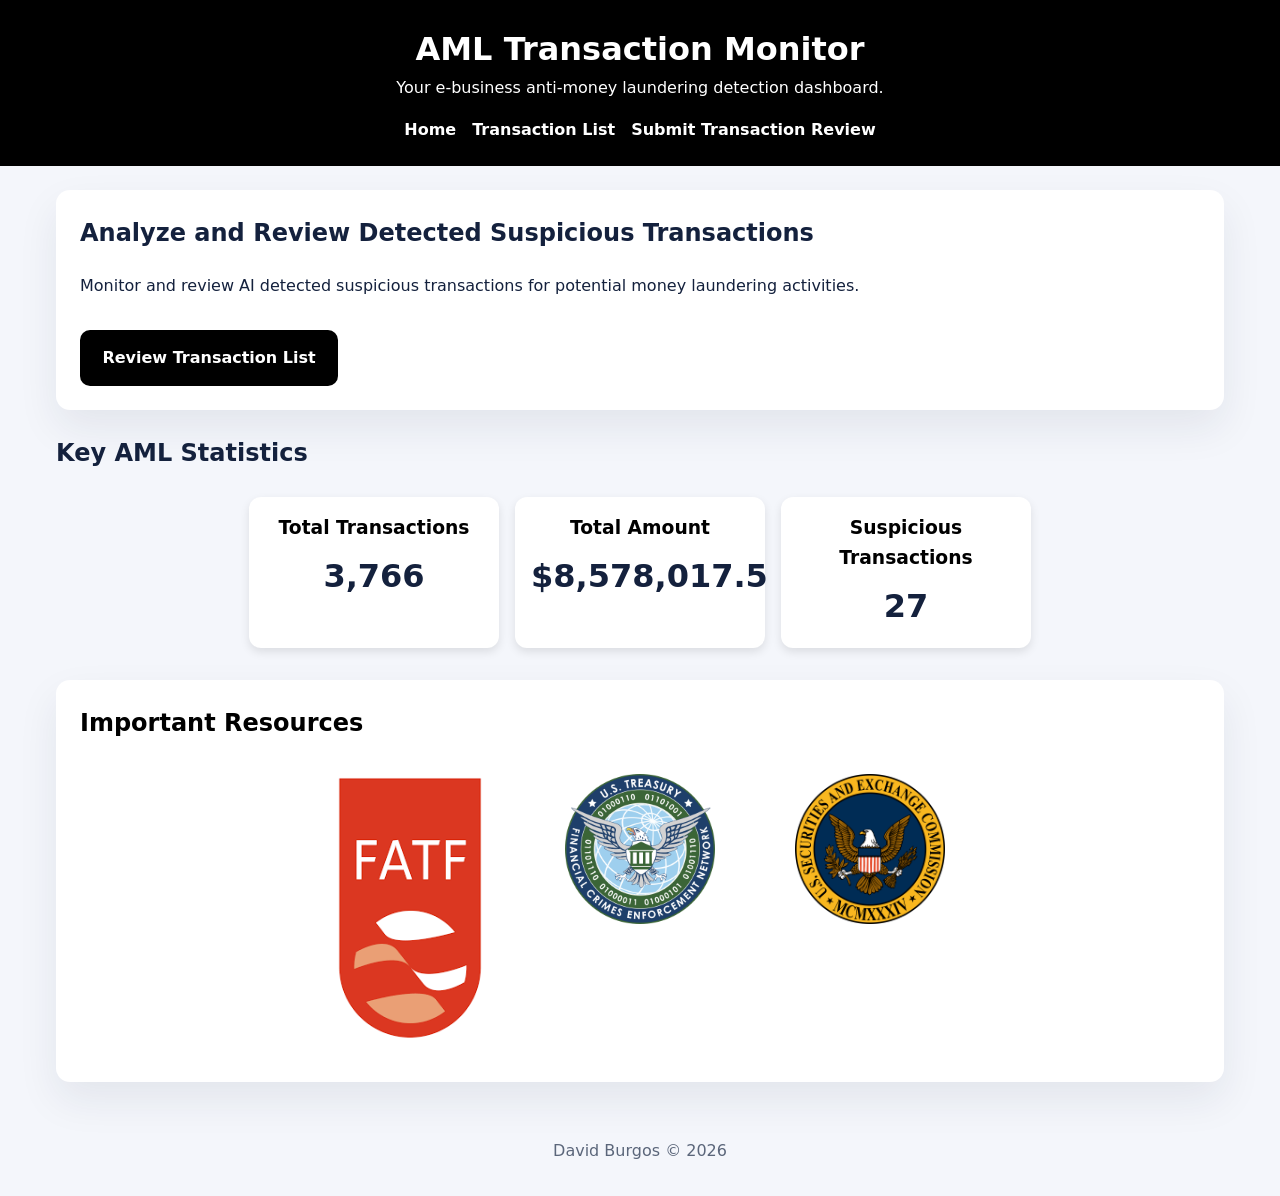
==== commit 3a97057d: "commit" ====
--- a/index.html
+++ b/index.html
@@ -4,7 +4,7 @@
   <meta charset="UTF-8">
   <meta name="viewport" content="width=device-width, initial-scale=1.0">
   <title>AML Transaction Monitor</title>
-  <!--<link rel="stylesheet" href="styles.css">-->
+  <link rel="stylesheet" href="styles.css">
 </head>
 <body>
   <header>
@@ -16,7 +16,7 @@
       <ul>
         <li><a href="index.html">Home</a></li>
         <li><a href="transactions.html">Transaction List</a></li>
-        <li><a href="suspicious.html">Review Transactions</a></li>
+        <li><a href="suspicious.html">Submit Transaction Review</a></li>
       </ul>
     </nav>
   </header>
@@ -25,7 +25,7 @@
     <section class="hero">
       <h2>Analyze and Review Detected Suspicious Transactions</h2>
       <p>Monitor and review AI detected suspicious transactions for potential money laundering activities.</p>
-      <a class="hero-button" href="transactions.html">Review Transactions</a>
+      <a class="hero-button" href="transactions.html">Review Transaction List</a>
     </section>
 
     <section class="statistics">
--- a/styles.css
+++ b/styles.css
@@ -365,12 +365,6 @@
 
 
 
-
-
-
-//==========================
-
-
 /* Responsive breakpoints */
 @media (max-width: 900px) {
   .features {
